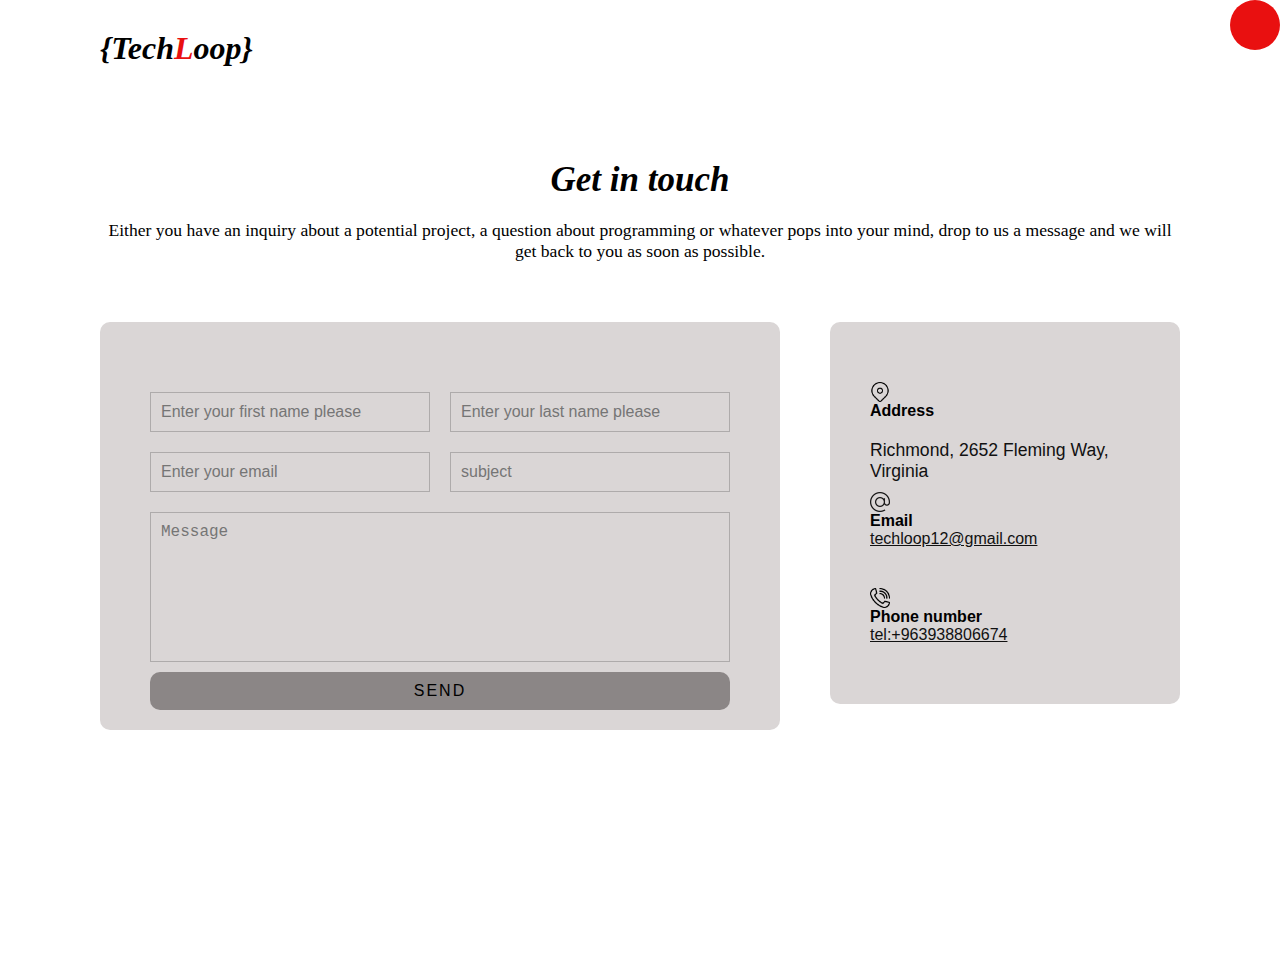
==== contact.html @ 9edfa3ee "first" ====
<!Doctype <!DOCTYPE html>
<html>
<head>
    <meta charset="utf-8" />
    <meta http-equiv="X-UA-Compatible" content="IE=edge"> 
    <title>TechLoop|WELCOME</title>
    <meta name="viewport" content="width=device-width, initial-scale=1">
    <link rel="stylesheet" type="text/css" href="./css/main.css" />

    
</head>
<body>
    <!--start header-->
    <header>
        <a href="index.html" class="logo">{Tech<span>L</span>oop}</a>
        <div class="toggle"></div>
        <div class="navigation">
            <ul>
                <li><a href="index.html">Home</a></li>
                <li><a href="Services.html">Services</a></li>
                <li><a href="work.html">Work</a></li>
                <li><a href="contact.html">Contact</a></li>
                
            </ul>
            <div class="social-bar">
                <ul>
                    <li><a href="https://facebook.com" target="_blank" ><img src="img/facebook (1).png" width="20px" height="25px"></a></li>
                    <li><a href="https://instagram.com" target="_blank" ><img src="img/instagram (1).png" width="20px" height="20px"></a></li>
                    <li><a href="https://twitter.com" target="_blank" ><img src="img/twitter (1).png" width="20px" height="20px"></a></li>
                </ul>
                <a href="https://gmail.com" class="email-icon" target="-blank"><img src="img/email (1).png"></a>
            </div>
        </div>
    </header>
    <!--end header-->
    <!--start contact page -->
    <section>
        <div class="title">
            <h1>Get in touch</h1>
            <p>Either you have an inquiry about a potential project, a question about programming or whatever pops into your mind, drop to us a message and we will get back to you as soon as possible.</p>
        </div>
        <div class="contact">
            <div class="contact-form">
                <form>
                    <div class="mog">
                        <div class="input50">
                            <input type="text" name="first name" placeholder="Enter your first name please">
                        </div>
                        <div class="input50">
                            <input type="text" name="last name" placeholder="Enter your last name please">
                        </div>
                    </div>
                    <div class="mog">
                        <div class="input50">
                            <input type="email" name="email" placeholder="Enter your email">
                        </div>
                        <div class="input50">
                            <input type="text" name="subject" placeholder="subject">
                        </div>
                    </div>
                    <div class="mog">
                        <div class="input100">
                            <textarea placeholder="Message"></textarea>
                        </div>
                    </div>
                    <div class="mog">
                        <div class="input100">
                            <input type="submit" value="Send">
                        </div>
                    </div>
                </form>
            </div>

            <div class="contact-info">
                <div class="info-box">
                    <img src="img/address.png" class="contact-icon"  alt="">
                    <div class="details">
                        <h4>Address</h4>
                        <p> Richmond, 2652 Fleming Way, Virginia</p>
                    </div>
                <div class="info-box">
                    <img src="img/email (1).png" class="contact-icon"  alt="">
                    <div class="details">
                        <h4>Email</h4>
                       <a href="techloop12@gmail.com">techloop12@gmail.com</a>
                    </div>
                </div>
                <div class="info-box">
                    <img src="img/call.png" class="contact-icon"  alt="">
                    <div class="details">
                        <h4>Phone number</h4>
                        <a href="tel:+963938806674">tel:+963938806674</a>

                    </div>
                </div>
                </div>

            </div>
        </div>
    </section>
    <!--end contact page -->
    <script src="./js/main.js"></script>
</body>
---- css/main.css ----
*{
 margin: 0;
 padding: 0;
 box-sizing: border-box;   
}
:root{
    --primary-color:#e91010;
}
html,body{
    font-family: sans-serif;
    color: black;
}

/*toggle*/
.toggle {
    position: fixed;
    top: 0;
    right: 0;
    width: 50px;
    height: 50px;
    background: var(--primary-color) url(img/menu.png) ;
    background-size: 30px;
    background-position: center;
    background-repeat: no-repeat;
    z-index: 20;
    cursor: pointer;
    border-radius: 50%;

}
.toggle:hover {
    transform: scale(0.9);
}
.toggle.active {
    background: var(--primary-color) url(img/close.png) ;
    background-size: 25px;
    background-position: center;
    background-repeat: no-repeat;
    cursor: pointer;
    border-radius: 50%;

}
/*navigation*/
.navigation{
    position: fixed;
    top: 0;
    left: 100%;
    width: 100%;
    height: 100%;
    background-color: white;
    z-index: 15;
    display: flex;
    justify-content: center;
    align-items: center;
}
.navigation.active{
    left: 0;
}
.navigation ul{
    position: relative;

}
.navigation ul li {
    position: relative;
    list-style: none;
    text-align: center;
}
.navigation ul li a {
    font-size: 2.2rem;
    color:black;
    text-decoration: none;
    font-weight: 300;
  
}
.navigation ul li a:hover{
    color: var(--primary-color);
}
.navigation .social-bar{
    position: absolute;
    top: 0;
    left: 0;
    width: 60px;
    height: 100%;
    display: flex;
    justify-content: center;
    align-items: center;
   
}
.navigation .social-bar a {
     
    display: inline-block;
    transform: scale(0.9);

}
.navigation .email-icon{
    position: absolute;
    bottom:20px;
    transform: scale(0.5);
}


/*home page*/
section{
    display: flex;
    flex-direction: column;
    height: 100vh;
    align-items: center;
    padding: 100px;
    margin-top: 60px;
}
section.home{
    flex-direction: row;
    margin-top: 0;

}
.btn{
    cursor: pointer;
    display: inline-block;
    background: var(--primary-color);
    color: white;
    text-decoration: none;
    padding: 10px 30px;
    margin:20px 0 ;
    border-radius: 3px;
    text-transform: uppercase;
    text-decoration: none;
    letter-spacing: 2px;
    transition: 0.5s;
}
.btn:hover{
    letter-spacing: 6px;
}
h1{
    font-family: 'Times New Roman', Times, serif;
    font-size: 30px;
    font-weight: 500;
    font-style: italic;
}
p{
    margin: 20px 0 10px ;
    font-size: 1.1rem;
}
.logo{
    color: black;
    position: absolute;
    top:30px;
    left:100px;
    font-family: 'Times New Roman', Times, serif;
    font-size: 2rem;
    font-weight: 700;
    font-style: italic;
    text-decoration: none;
    z-index: 20;
}
.logo:hover{
    text-decoration: none;
    color: black;
}
.logo span {
    color: var(--primary-color);
}
.home-content{
    position: relative;
    z-index: 10;
    max-width: 600px;
}
.home-img{
    border-radius: 2px;
    position: absolute;
    bottom: 0;
    right: 0;
    height: 110%;
}
/*Services page*/
.services{
    margin-top: 40px;
    display: grid;
    grid-template-columns: repeat(3,1fr) ;
    gap: 40px;
    text-align: center;
}
.services .service {
    padding: 30px;
    background: #d1d1d1;
    border-radius: 40px;
}
.services .service h2{
    font-size: 24px;
    font-weight: 500;
    margin-top: 20px;
}
.services .service:hover{
    box-shadow: 0 10px 30px rgba(0, 0, 0, 0.1);
    transform: scale(0.9);
    transition: 2s;
    cursor: pointer;
}
.services .service .icon img {
    max-width: 150px;
    border-radius: 50%;
}
/*work page*/
section .title {
    font-family: 'Times New Roman', Times, serif;
    text-align: center;
    
}
section .title h1{
    font-weight: bold;
    font-size: 35px;

}
.row {
    display: flex;
    flex-wrap: wrap;
    justify-content: center;
}
.row .col {
    position: relative;
    width: 300px;
    height: 300px;
    margin:5px;
}
.row .col img {
    border-radius: 10px;
    width: 100%;
    height: 100%;
}
.row .col .action {
    position: absolute;
    top:0;
    left:0;
    width: 100%;
    height: 100%;
    display: flex;
    justify-content: center;
    align-items: center;
    opacity: 0;
    transition: 0.9s;


}
.row .col .action a {
    display: inline-block;
    color: white;
    text-decoration: none;
    border: 1px solid white;
    border-radius: 5px;
    padding: 5px 15px;
}

.row .col:hover .action{
    opacity: 1;
    cursor: pointer;
}
/*contact page*/
.contact {
    position: relative;
    width: 100%;
    margin-top: 50px;
    display: flex;
    justify-content: space-between;
    align-items: flex-start;
}
  
.contact-form {
    position: relative;
    background: rgb(218, 214, 214);
    border-radius: 10px;
    width: calc(100% - 400px);
    padding: 60px 40px 20px;
}
  
.contact-form form {
    width: 100%;
}
  
.contact-form .mog {
    width: 100%;
    display: flex;
}

.contact-form .input50 {
    width: 50%;
    margin: 0 10px;
}

.contact-form .input100 {
    width: 100%;
    margin: 0 10px;
}

.contact-form .mog input,
.contact-form .mog textarea {
    position: relative;
    border: 1px solid rgba(0, 0, 0, 0.2);
    color: #111;
    background: transparent;
    width: 100%;
    padding: 10px;
    outline: none;
    font-size: 16px;
    font-weight: 300;
    margin: 10px 0;
    resize: none;
}

.contact-form .mog textarea {
    height: 150px;
}

.contact-form .mog .input100 input[type='submit'] {
    background-color:rgb(139, 134, 134);
    color: black;
    margin: 0;
    font-weight: bold;
    text-transform: uppercase;
    border-radius: 10px;
    letter-spacing: 2px;
    font-weight: 300;
    border: 0;
    cursor: pointer;
}
.contact-form .mog .input100 input[type='submit']:hover{
    transform: scale(0.96);
    transition: 0.6s;
}

.contact-info {
    background-color:rgb(218, 214, 214);
    border-radius: 10px;
    width: 350px;
    
    padding: 60px 40px 20px;
}

.contact-info .info-box {
    display: block;
    align-items: flex-start;
    margin-bottom: 40px;
}

.contact-info .info-box .contact-icon {
    width: 20px;
    margin-right: 40px;
}

.contact-info .info-box .details h4 {
    color: var(--secondary-color);
}

.contact-info .info-box .details p,
.contact-info .info-box .details a {
    color: #111;
}
















@media(max-width:1068px){
    .home-img{
        display:none;
    }
    .logo{
        top: 10px;
        left: 30px;
        font-size: 1.5rem;
    }
    section{
        padding: 100px 40px;
    }
    .navigation ul li a {
        font-size: 1.5rem;
    }
    .services{
        grid-template-columns: repeat(2,1fr) ;
    
    }
    .contact {
        flex-direction: column;
    }
    
    .contact-form {
        width: 100%;
        padding: 30px 30px 20px;
    }

    .contact-form .mog {
        flex-direction: column;
    }

    .contact-form .input50,
    .contact-form .input100 {
        width: 100%;
        margin: 0;
    }

    .contact-info {
        width: 100%;
        margin-top: 20px;
        padding: 30px 30px 20px;
    }
}
@media(max-width:768px){
    .services{
        grid-template-columns: repeat(1,1fr) ;
    
    }
    .services .service{
        box-shadow: 0 10px 30px rgba(0, 0, 0, 0.1);

    }

}
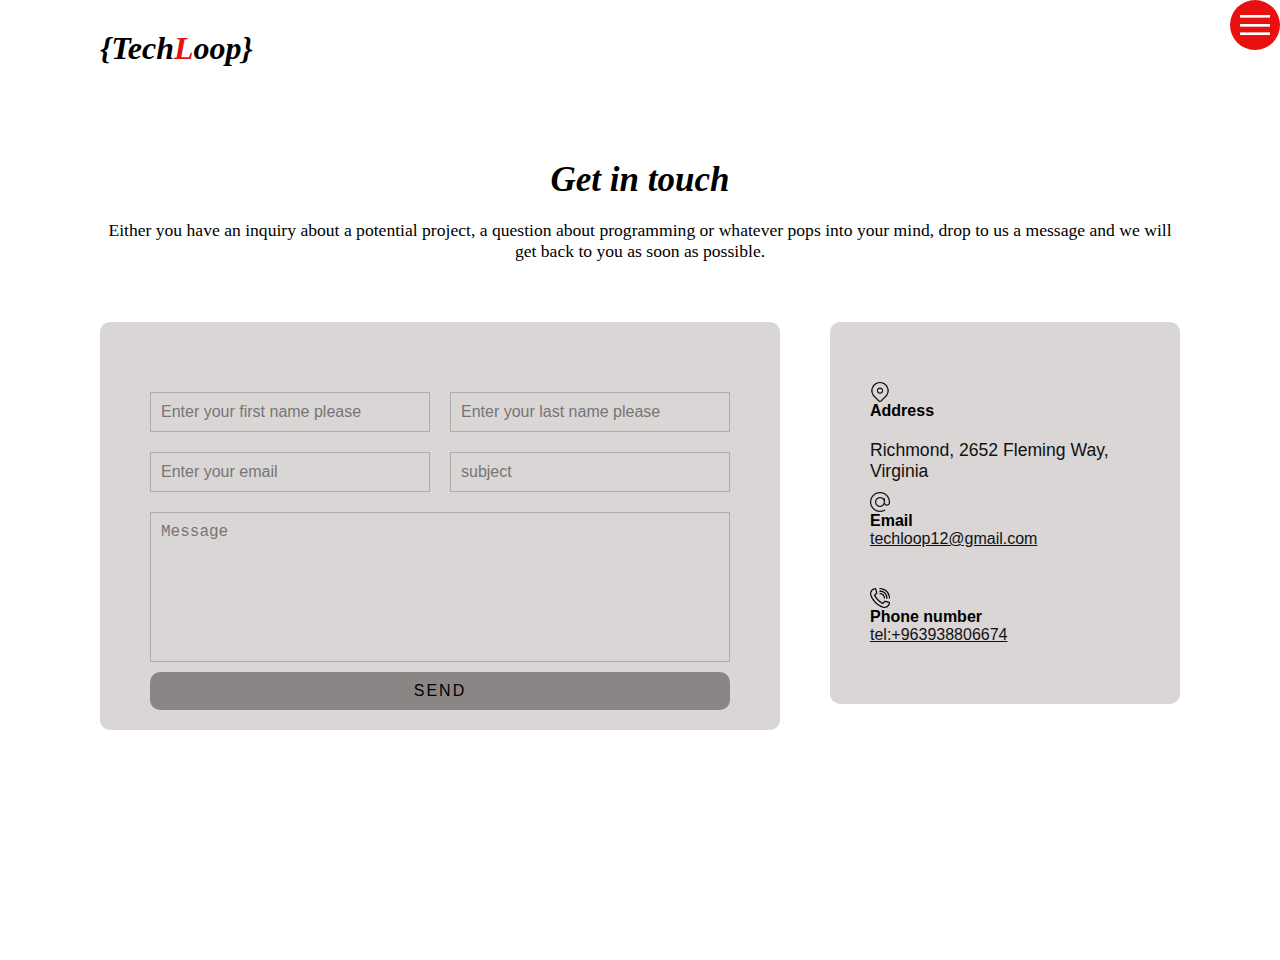
==== commit 48b01ad3: "fix some bugs" ====
--- a/contact.html
+++ b/contact.html
@@ -24,11 +24,11 @@
             </ul>
             <div class="social-bar">
                 <ul>
-                    <li><a href="https://facebook.com" target="_blank" ><img src="img/facebook (1).png" width="20px" height="25px"></a></li>
-                    <li><a href="https://instagram.com" target="_blank" ><img src="img/instagram (1).png" width="20px" height="20px"></a></li>
-                    <li><a href="https://twitter.com" target="_blank" ><img src="img/twitter (1).png" width="20px" height="20px"></a></li>
+                    <li><a href="#" target="_blank" ><img src="img/facebook (1).png" width="20px" height="25px"></a></li>
+                    <li><a href="#" target="_blank" ><img src="img/instagram (1).png" width="20px" height="20px"></a></li>
+                    <li><a href="#" target="_blank" ><img src="img/twitter (1).png" width="20px" height="20px"></a></li>
                 </ul>
-                <a href="https://gmail.com" class="email-icon" target="-blank"><img src="img/email (1).png"></a>
+                <a href="#" class="email-icon" target="-blank"><img src="img/email (1).png"></a>
             </div>
         </div>
     </header>
--- a/css/main.css
+++ b/css/main.css
@@ -18,7 +18,7 @@
     right: 0;
     width: 50px;
     height: 50px;
-    background: var(--primary-color) url(img/menu.png) ;
+    background: var(--primary-color) url("../img/menu.png") ;
     background-size: 30px;
     background-position: center;
     background-repeat: no-repeat;
@@ -31,7 +31,7 @@
     transform: scale(0.9);
 }
 .toggle.active {
-    background: var(--primary-color) url(img/close.png) ;
+    background: var(--primary-color) url("../img/close.png") ;
     background-size: 25px;
     background-position: center;
     background-repeat: no-repeat;
